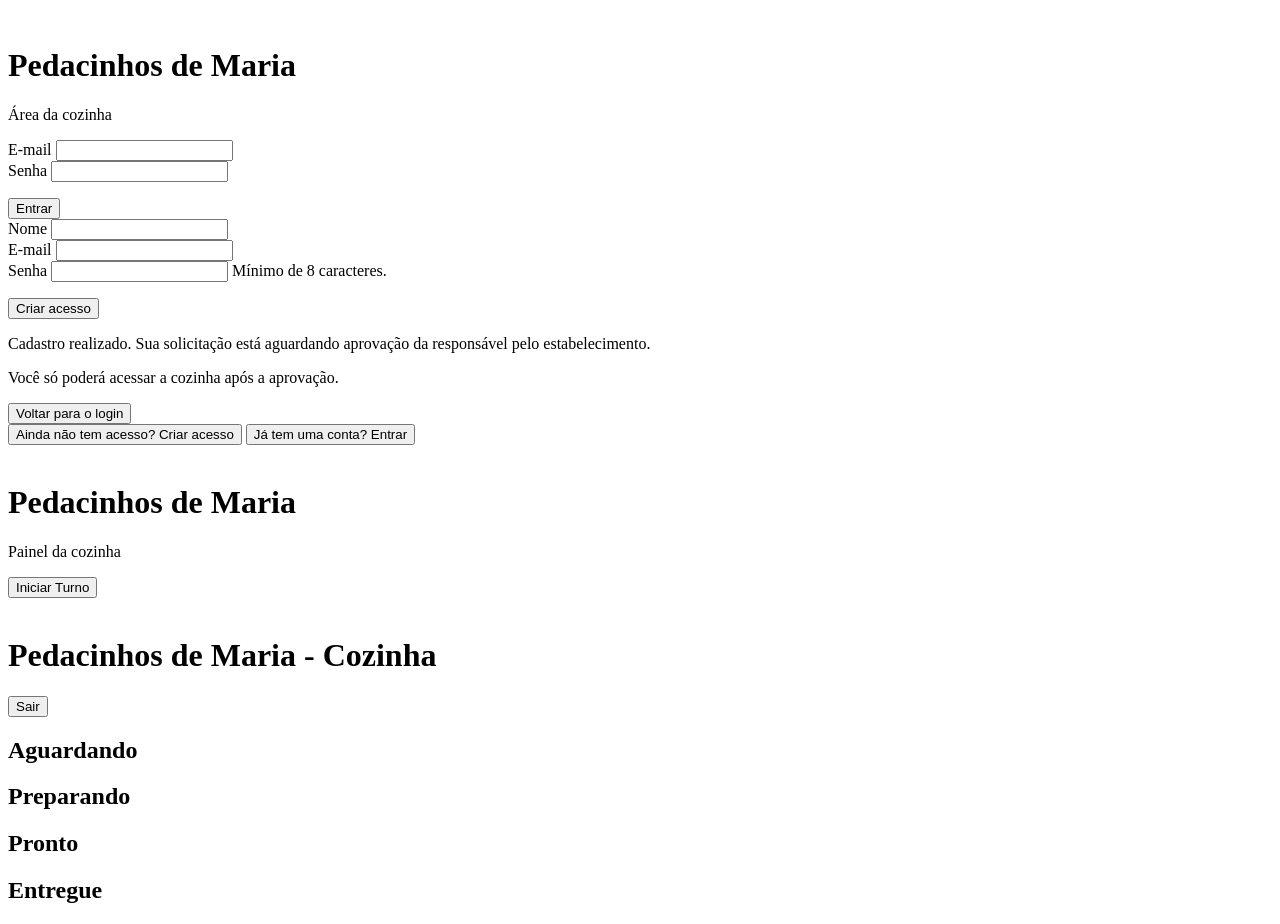
==== pedacinho-frontend/kitchen-dashboard/index.html @ cfd440fd "editando html c login" ====
<!DOCTYPE html>
<html lang="pt-BR">
<head>
    <meta charset="UTF-8">
    <meta name="viewport" content="width=device-width, initial-scale=1.0">
    <title>Pedacinhos de Maria - Cozinha</title>
    <link rel="stylesheet" href="css/variables.css">
    <link rel="stylesheet" href="css/dashboard.css">
    <link rel="stylesheet" href="css/auth.css">
</head>
<body>
<!-- NOVO (Fase 2B): tela de autenticação. Visível por padrão — só é
     escondida por dashboard.js depois de confirmar uma sessão válida (ou
     depois de um login bem-sucedido). Sem isso, o dashboard seria acessível
     a qualquer pessoa que abrisse a página. -->
<div id="auth-gate" class="auth-gate">
    <div class="auth-card">
        <img src="assets/icons/flower.svg" alt="" class="auth-card__flower" aria-hidden="true">
        <h1 class="auth-card__title">Pedacinhos de Maria</h1>
        <p class="auth-card__subtitle">Área da cozinha</p>

        <form id="login-form" class="auth-form">
            <div class="form-group">
                <label for="login-email">E-mail</label>
                <input type="email" id="login-email" name="email" required autocomplete="username">
            </div>
            <div class="form-group">
                <label for="login-password">Senha</label>
                <input type="password" id="login-password" name="password" required autocomplete="current-password">
            </div>
            <p id="login-error" class="form-error hidden" role="alert"></p>
            <button type="submit" id="login-submit" class="btn btn--primary auth-form__submit">Entrar</button>
        </form>

        <form id="register-form" class="auth-form hidden">
            <div class="form-group">
                <label for="register-name">Nome</label>
                <input type="text" id="register-name" name="name" required minlength="2" maxlength="100" autocomplete="name">
            </div>
            <div class="form-group">
                <label for="register-email">E-mail</label>
                <input type="email" id="register-email" name="email" required autocomplete="email">
            </div>
            <div class="form-group">
                <label for="register-password">Senha</label>
                <input type="password" id="register-password" name="password" required minlength="8" maxlength="72" autocomplete="new-password">
                <span class="form-hint">Mínimo de 8 caracteres.</span>
            </div>
            <p id="register-error" class="form-error hidden" role="alert"></p>
            <button type="submit" id="register-submit" class="btn btn--primary auth-form__submit">Criar acesso</button>
        </form>

        <div id="pending-message" class="auth-message hidden" role="status">
            <p>Cadastro realizado. Sua solicitação está aguardando aprovação da responsável pelo estabelecimento.</p>
            <p>Você só poderá acessar a cozinha após a aprovação.</p>
            <button type="button" id="back-to-login-button" class="btn auth-form__link-button">Voltar para o login</button>
        </div>

        <div class="auth-toggle">
            <button type="button" id="show-register-button" class="auth-toggle__link">Ainda não tem acesso? Criar acesso</button>
            <button type="button" id="show-login-button" class="auth-toggle__link hidden">Já tem uma conta? Entrar</button>
        </div>
    </div>
</div>

<!-- Gate de início de turno — passo inicial do turno da cozinha. Não
     desbloqueia mais áudio (alerta sonoro removido); pedidos atrasados
     são movidos automaticamente para "Pronto" após 35min em "Preparando"
     (ver checkAutoReadyTransitions em columnManager.js), sem alerta.
     NOVO (Fase 2B): agora começa escondido — só aparece depois que
     dashboard.js confirma uma sessão válida. -->
<div id="shift-gate" class="shift-gate hidden">
    <div class="shift-gate__content">
        <img src="assets/icons/flower.svg" alt="" class="shift-gate__flower" aria-hidden="true">
        <h1>Pedacinhos de Maria</h1>
        <p>Painel da cozinha</p>
        <button id="start-shift-button" type="button" class="btn btn--primary btn--large">
            Iniciar Turno
        </button>
    </div>
</div>

<div id="board" class="board hidden">
    <header class="board__header">
        <img src="assets/icons/flower.svg" alt="" class="board__flower" aria-hidden="true">
        <h1 class="board__title">Pedacinhos de Maria - Cozinha</h1>
        <button id="logout-button" type="button" class="btn board__logout">Sair</button>
    </header>

    <p id="board-error" class="board-error hidden"></p>

    <div class="columns">
        <section id="column-waiting" class="column">
            <h2 class="column__title">Aguardando</h2>
            <div class="column__list"></div>
        </section>
        <section id="column-preparing" class="column">
            <h2 class="column__title">Preparando</h2>
            <div class="column__list"></div>
        </section>
        <section id="column-ready" class="column">
            <h2 class="column__title">Pronto</h2>
            <div class="column__list"></div>
        </section>
        <section id="column-delivered" class="column">
            <h2 class="column__title">Entregue</h2>
            <div class="column__list"></div>
        </section>
    </div>
</div>

<script type="module" src="js/dashboard.js"></script>
</body>
</html>
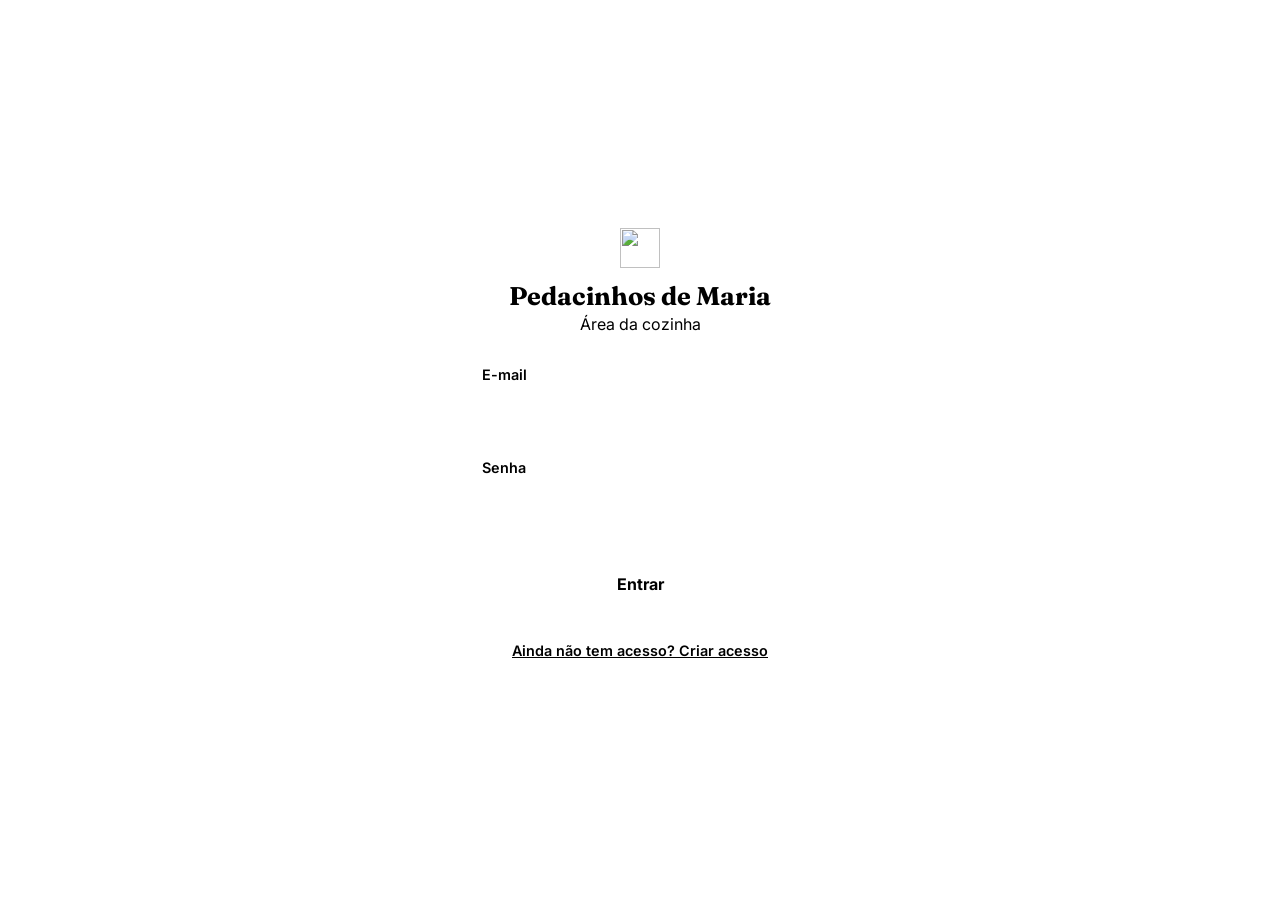
==== commit 33e9021e: "implementa autenticação e gerenciamento de sessão no dashboard" ====
--- a/pedacinho-frontend/kitchen-dashboard/index.html
+++ b/pedacinho-frontend/kitchen-dashboard/index.html
@@ -9,7 +9,7 @@
     <link rel="stylesheet" href="css/auth.css">
 </head>
 <body>
-<!-- NOVO (Fase 2B): tela de autenticação. Visível por padrão — só é
+<!-- NOVO: tela de autenticação. Visível por padrão só é
      escondida por dashboard.js depois de confirmar uma sessão válida (ou
      depois de um login bem-sucedido). Sem isso, o dashboard seria acessível
      a qualquer pessoa que abrisse a página. -->
--- a/pedacinho-frontend/kitchen-dashboard/css/variables.css
+++ b/pedacinho-frontend/kitchen-dashboard/css/variables.css
@@ -0,0 +1,198 @@
+@import url('https://fonts.googleapis.com/css2?family=Fraunces:opsz,wght@9..144,600;9..144,700&family=Inter:wght@400;500;600;700;800&display=swap');
+
+:root {
+    --font-display: 'Fraunces', Georgia, serif;
+    --font-body: 'Inter', -apple-system, BlinkMacSystemFont, sans-serif;
+
+    --space-xs: 0.5rem;
+    --space-sm: 0.75rem;
+    --space-md: 1.25rem;
+    --space-lg: 2rem;
+    --space-xl: 3rem;
+
+    --radius-sm: 8px;
+    --radius-md: 14px;
+}
+
+* , *::before, *::after {
+    box-sizing: border-box;
+    margin: 0;
+    padding: 0;
+}
+
+body {
+    font-family: var(--font-body);
+    min-height: 100vh;
+}
+
+button, input {
+    font: inherit;
+    color: inherit;
+}
+
+button {
+    cursor: pointer;
+    border: none;
+}
+
+.hidden {
+    display: none !important;
+}
+
+.form-error {
+    color: #C0392B;
+    font-size: 0.9rem;
+}
+
+.btn {
+    padding: var(--space-sm) var(--space-lg);
+    border-radius: var(--radius-sm);
+    font-weight: 700;
+    font-size: 1rem;
+    transition: opacity 0.15s ease, transform 0.1s ease;
+}
+
+.btn:active {
+    transform: scale(0.98);
+}
+
+.btn:disabled {
+    opacity: 0.6;
+    cursor: not-allowed;
+}
+
+.btn--large {
+    padding: var(--space-lg) var(--space-xl);
+    font-size: 1.6rem;
+    font-weight: 800;
+    letter-spacing: 0.02em;
+    border-radius: var(--radius-md);
+}
+/* Reaproveita 100% dos design tokens de variables.css (cores, fontes,
+   espaçamento, raio) e o mesmo tratamento de tela cheia/centralizada do
+   shift-gate em dashboard.css — nenhuma paleta ou estética nova. */
+
+.auth-gate {
+    min-height: 100vh;
+    display: flex;
+    align-items: center;
+    justify-content: center;
+    padding: var(--space-lg);
+}
+
+.auth-card {
+    background: var(--color-surface);
+    border: 1px solid var(--color-border);
+    border-radius: var(--radius-md);
+    padding: var(--space-xl) var(--space-lg);
+    max-width: 380px;
+    width: 100%;
+    text-align: center;
+}
+
+.auth-card__flower {
+    width: 40px;
+    height: 40px;
+    margin-bottom: var(--space-sm);
+}
+
+.auth-card__title {
+    font-family: var(--font-display);
+    font-size: 1.6rem;
+    color: var(--color-primary);
+    margin-bottom: 2px;
+}
+
+.auth-card__subtitle {
+    color: var(--color-text-muted);
+    margin-bottom: var(--space-lg);
+}
+
+.auth-form {
+    text-align: left;
+}
+
+.form-group {
+    margin-bottom: var(--space-md);
+}
+
+.form-group label {
+    display: block;
+    font-size: 0.9rem;
+    font-weight: 600;
+    color: var(--color-text-muted);
+    margin-bottom: var(--space-xs);
+}
+
+.form-group input {
+    width: 100%;
+    padding: 0.75rem var(--space-sm);
+    /* Alvo de toque de pelo menos 48px — uso confortável no celular
+       (prioridade explícita pedida para esta tela). */
+    min-height: 48px;
+    background: var(--color-bg);
+    border: 1px solid var(--color-border);
+    border-radius: var(--radius-sm);
+    color: var(--color-text);
+}
+
+.form-group input:focus-visible {
+    outline: 2px solid var(--color-primary);
+    outline-offset: 1px;
+}
+
+.form-hint {
+    display: block;
+    font-size: 0.8rem;
+    color: var(--color-text-muted);
+    margin-top: var(--space-xs);
+}
+
+.auth-form__submit {
+    width: 100%;
+    background: var(--color-primary);
+    color: var(--color-bg);
+    min-height: 48px;
+    margin-top: var(--space-xs);
+}
+
+.auth-toggle {
+    margin-top: var(--space-md);
+}
+
+.auth-toggle__link {
+    background: none;
+    color: var(--color-primary);
+    font-weight: 600;
+    font-size: 0.9rem;
+    text-decoration: underline;
+    padding: var(--space-xs);
+    min-height: 44px;
+}
+
+.auth-message p {
+    color: var(--color-text);
+    margin-bottom: var(--space-sm);
+}
+
+.auth-form__link-button {
+    background: var(--color-surface-elevated);
+    color: var(--color-text);
+    margin-top: var(--space-sm);
+    min-height: 44px;
+}
+
+.board__logout {
+    margin-left: auto;
+    background: var(--color-surface-elevated);
+    color: var(--color-text);
+    padding: var(--space-xs) var(--space-md);
+    font-size: 0.9rem;
+    min-height: 44px;
+}
+
+@media (max-width: 480px) {
+    .auth-card {
+        padding: var(--space-lg) var(--space-md);
+    }
+}
